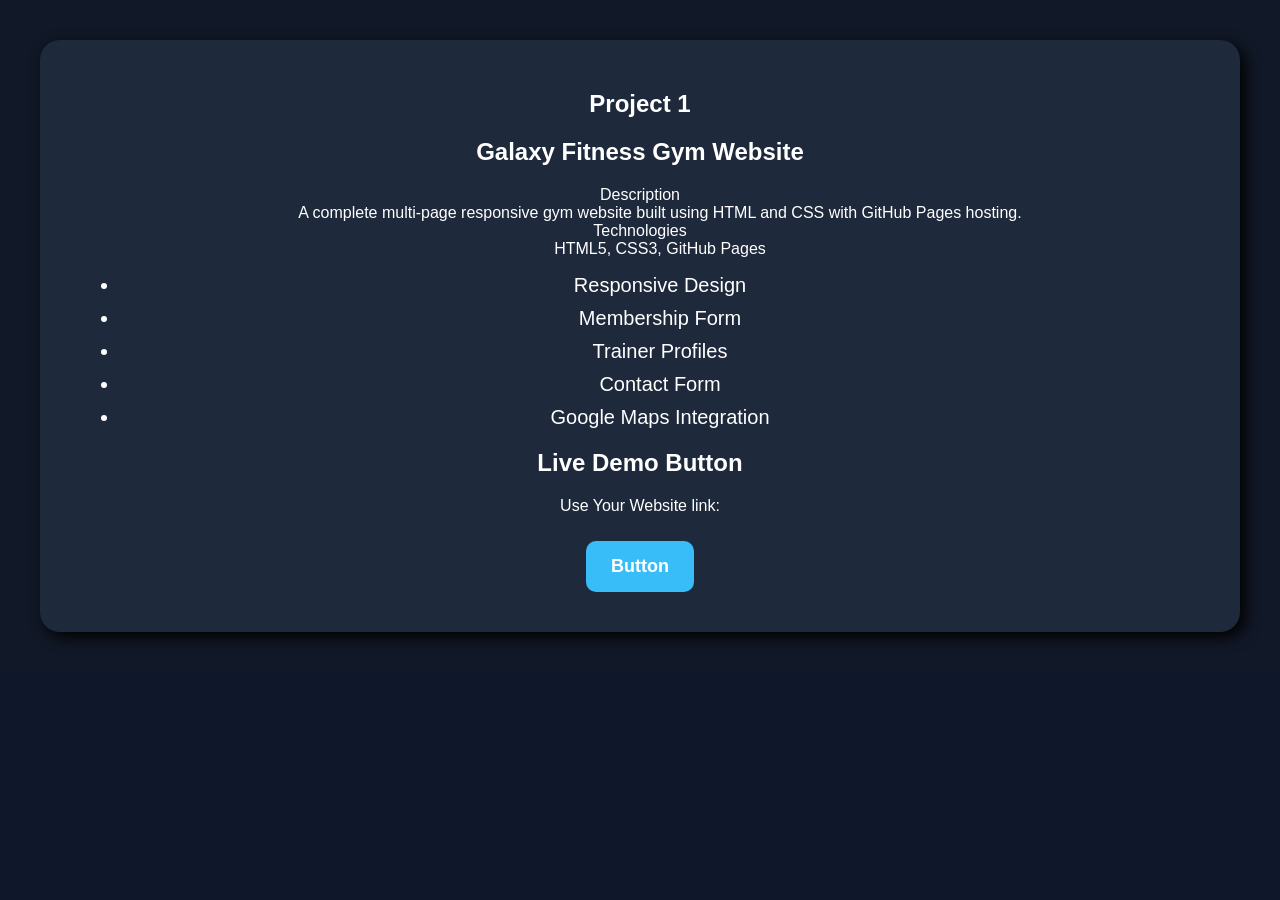
==== Project Page.html @ 951969b2 "Add files via upload" ====
<!DOCTYPE html>

<html>

<head>

	
	<!-------------------Meta Tag---------------------->
		<meta charset="UTF-8">
		
		<meta name="description"
			content="Personal Portfolio Website">
			
		<meta name="author"
			content="Yash">
			
		<meta name="viewport"	content="width=device-width, initial-scale=1.0">
		
	
	<!---------------------Favicon------------------------->
	
	<link rel="icon"	href="Icon.png">
	
	<!-------------------------External CSS Link----------------->
	
	<link rel="stylesheet"	href="personal.css">
	
	<!-----------------Website Title--------------------------->
	
	<title>Personal Portfolio Projects Page</title>
	
</head>

<body>

	<!---------------------Header Section----------------------->
	
<header>

<section class="project">

	<h1>Project 1</h1>
	
	<h2>Galaxy Fitness Gym Website</h2>
	
	<dl>
	
	  <dt>Description</dt>
		
	  <dd>A complete multi-page responsive gym website built using HTML and CSS with GitHub Pages hosting.</dd>
	  
	  <dt>Technologies</dt>
	  
	  <dd>HTML5, CSS3, GitHub Pages</dd>

	</dl>
	
	<ul>
	
		<li>Responsive Design</li>
		
		<li>Membership Form</li>
		
		<li>Trainer Profiles</li>
		
		<li>Contact Form</li>
		
		<li>Google Maps Integration</li>
		
	</ul>
	
	<h2>Live Demo Button</h2>
	
	<p>Use Your Website link:</p>
	
	<button><a	href="https://yashwebdeveloper.github.io/Galaxy-Fitness-Gym-Website/"	target="_blank">Button</a></button>
	
</section>

</body>

</html>
---- personal.css ----
/* ================= BODY ================= */

body{

margin:0;

font-family:Arial, sans-serif;

background:#0F172A;

color:white;

}

/* ================= HEADER ================= */

header{

background:#111827;

padding:20px;

text-align:center;

}

/* ================= LOGO ================= */

.img img{

border-radius:50%;

border:4px solid #38BDF8;

}

/* ================= NAVBAR ================= */

.nav nav{

display:flex;

justify-content:center;

gap:30px;

padding:20px;

}

.nav a{

text-decoration:none;

color:white;

font-size:20px;

font-weight:bold;

transition:0.5s;

}

.nav a:hover{

color:#22C55E;

transform:scale(1.1);

}

/* ================= HERO SECTION ================= */

.hero{

text-align:center;

padding:40px;

margin:20px;

background:#1E293B;

border-radius:20px;

box-shadow:5px 5px 15px black;

}

.hero h1{

font-size:50px;

color:#38BDF8;

}

.hero h2{

font-size:30px;

color:#22C55E;

}

.hero p{

font-size:22px;

line-height:35px;

}

/* ================= BUTTONS ================= */

button{

padding:15px 25px;

margin:10px;

border:none;

border-radius:10px;

background:#38BDF8;

color:white;

font-size:18px;

font-weight:bold;

cursor:pointer;

transition:0.5s;

}

button:hover{

background:#22C55E;

transform:scale(1.05);

}

/* ================= PROFILE IMAGE ================= */

.img1{

text-align:center;

margin:30px;

}

.img1 img{

border-radius:50%;

border:5px solid #22C55E;

box-shadow:5px 5px 15px black;

}

/* ================= SOCIAL LINKS ================= */

.social-links{

text-align:center;

padding:30px;

}

.social-links a{

display:inline-block;

margin:10px;

padding:10px 20px;

background:#38BDF8;

color:white;

text-decoration:none;

border-radius:10px;

transition:0.5s;

}

.social-links a:hover{

background:#22C55E;

transform:scale(1.1);

}

/* ================= TABLE ================= */

table{

width:90%;

margin:auto;

border-collapse:collapse;

background:#1E293B;

}

th{

background:#38BDF8;

padding:15px;

font-size:22px;

}

td{

border:1px solid white;

padding:15px;

text-align:center;

}

tr:hover{

background:#334155;

}

/* ================= OBJECTIVE ================= */

.objective{

margin:20px;

padding:30px;

background:#1E293B;

border-radius:20px;

box-shadow:5px 5px 15px black;

text-align:center;

}

/* ================= TOOLS ================= */

.tools{

margin:20px;

padding:30px;

background:#1E293B;

border-radius:20px;

}

.tools ul li{

font-size:22px;

margin:10px;

}

/* ================= PROJECT ================= */

.project{

margin:20px;

padding:30px;

background:#1E293B;

border-radius:20px;

box-shadow:5px 5px 15px black;

}

.project ul li{

font-size:20px;

margin:10px;

}

.project a{

text-decoration:none;

color:white;

}

/* ================= FORM ================= */

.form{

padding:30px;

}

form{

width:60%;

margin:auto;

background:#1E293B;

padding:30px;

border-radius:20px;

display:flex;

flex-direction:column;

gap:15px;

}

input,
textarea{

padding:12px;

font-size:18px;

border:none;

border-radius:10px;

}

input[type="submit"]{

background:#38BDF8;

color:white;

cursor:pointer;

}

input[type="submit"]:hover{

background:#22C55E;

}

input[type="reset"]{

background:red;

color:white;

cursor:pointer;

}

input[type="reset"]:hover{

background:darkred;

}

/* ================= MAP ================= */

.map{

text-align:center;

padding:30px;

}

.map iframe{

width:90%;

border-radius:20px;

}

/* ================= FOOTER ================= */

footer{

background:black;

text-align:center;

padding:30px;

margin-top:30px;

}

footer a{

color:#38BDF8;

margin:10px;

text-decoration:none;

}

footer a:hover{

color:#22C55E;

}

/* ================= RESPONSIVE DESIGN ================= */

@media screen and (max-width:768px){

.nav nav{

flex-direction:column;

}

.hero h1{

font-size:35px;

}

.hero h2{

font-size:25px;

}

form{

width:90%;

}

table{

font-size:14px;

}

.img1 img{

width:200px;

height:200px;

}

}
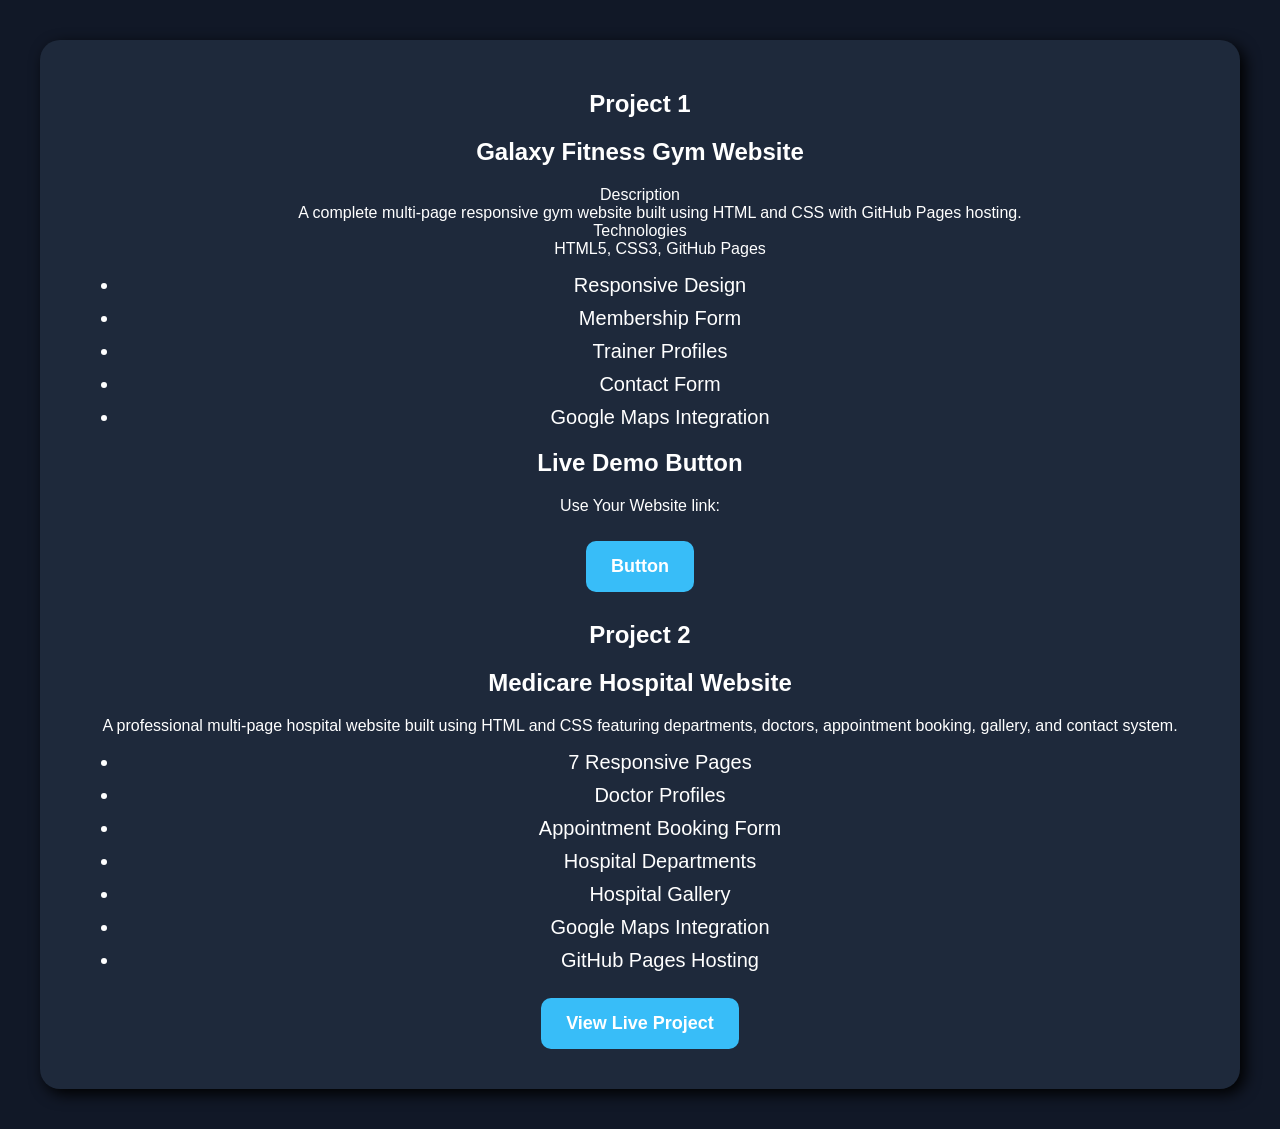
==== commit fca954e0: "Add files via upload" ====
--- a/Project Page.html
+++ b/Project Page.html
@@ -75,6 +75,40 @@
 	
 	<button><a	href="https://yashwebdeveloper.github.io/Galaxy-Fitness-Gym-Website/"	target="_blank">Button</a></button>
 	
+	
+	<h1>Project 2</h1>
+
+	<h2>Medicare Hospital Website</h2>
+
+	<p>
+
+		A professional multi-page hospital website built using HTML and CSS featuring departments, doctors, appointment booking, gallery, and contact system.
+
+	</p>
+
+	<ul>
+
+<li>7 Responsive Pages</li>
+
+<li>Doctor Profiles</li>
+
+<li>Appointment Booking Form</li>
+
+<li>Hospital Departments</li>
+
+<li>Hospital Gallery</li>
+
+<li>Google Maps Integration</li>
+
+<li>GitHub Pages Hosting</li>
+
+</ul>
+
+	<a href="https://yashwebdeveloper.github.io/Medicare-Hospital-Website/" target="_blank">
+
+	<button>View Live Project</button>
+
+	</a>
 </section>
 
 </body>
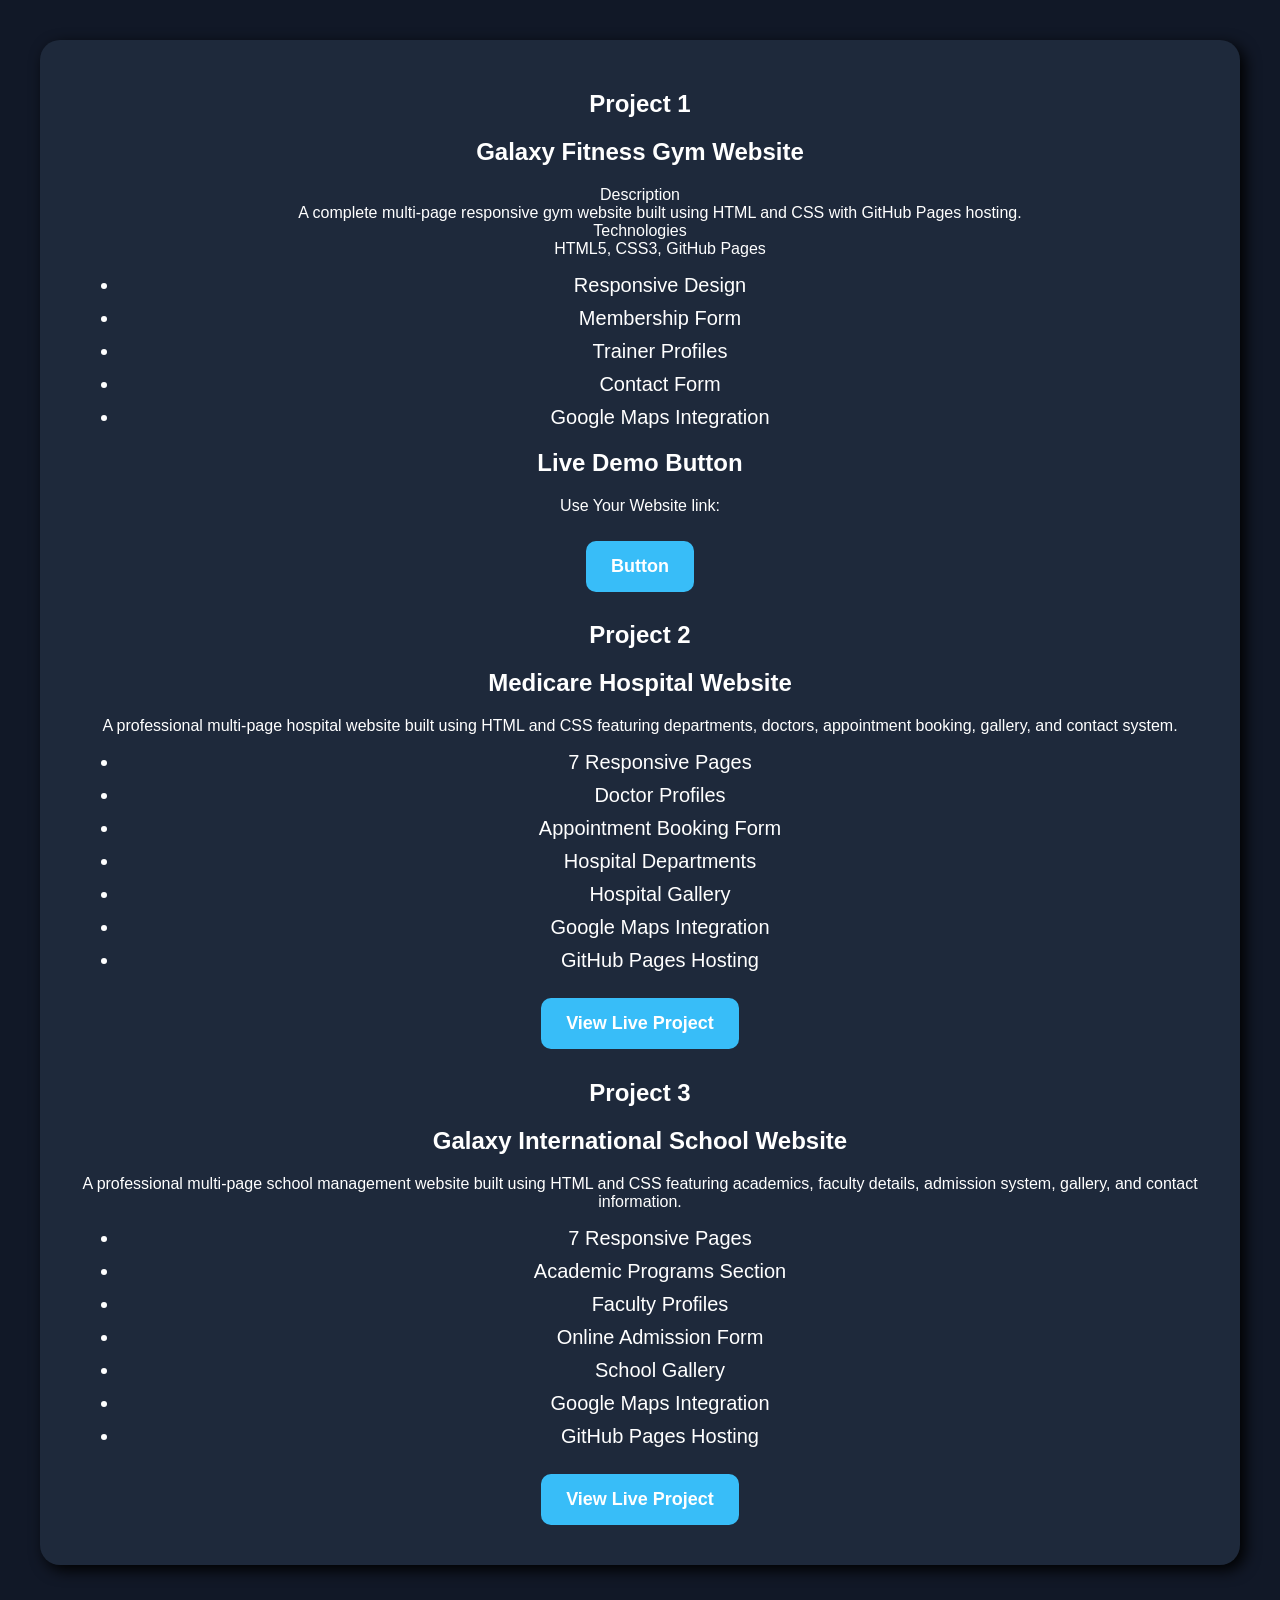
==== commit e7894ed3: "Add files via upload" ====
--- a/Project Page.html
+++ b/Project Page.html
@@ -109,6 +109,42 @@
 	<button>View Live Project</button>
 
 	</a>
+
+	<h1>Project 3</h1>
+
+	<h2>Galaxy International School Website</h2>
+
+	<p>
+
+		A professional multi-page school management website built using HTML and CSS featuring academics, faculty details, admission system, gallery, and contact information.
+
+	</p>
+
+<ul>
+
+<li>7 Responsive Pages</li>
+
+<li>Academic Programs Section</li>
+
+<li>Faculty Profiles</li>
+
+<li>Online Admission Form</li>
+
+<li>School Gallery</li>
+
+<li>Google Maps Integration</li>
+
+<li>GitHub Pages Hosting</li>
+
+</ul>
+
+<a href="https://yashwebdeveloper.github.io/Galaxy-International-School-Website/" target="_blank">
+
+<button>View Live Project</button>
+
+</a>
+
+
 </section>
 
 </body>
